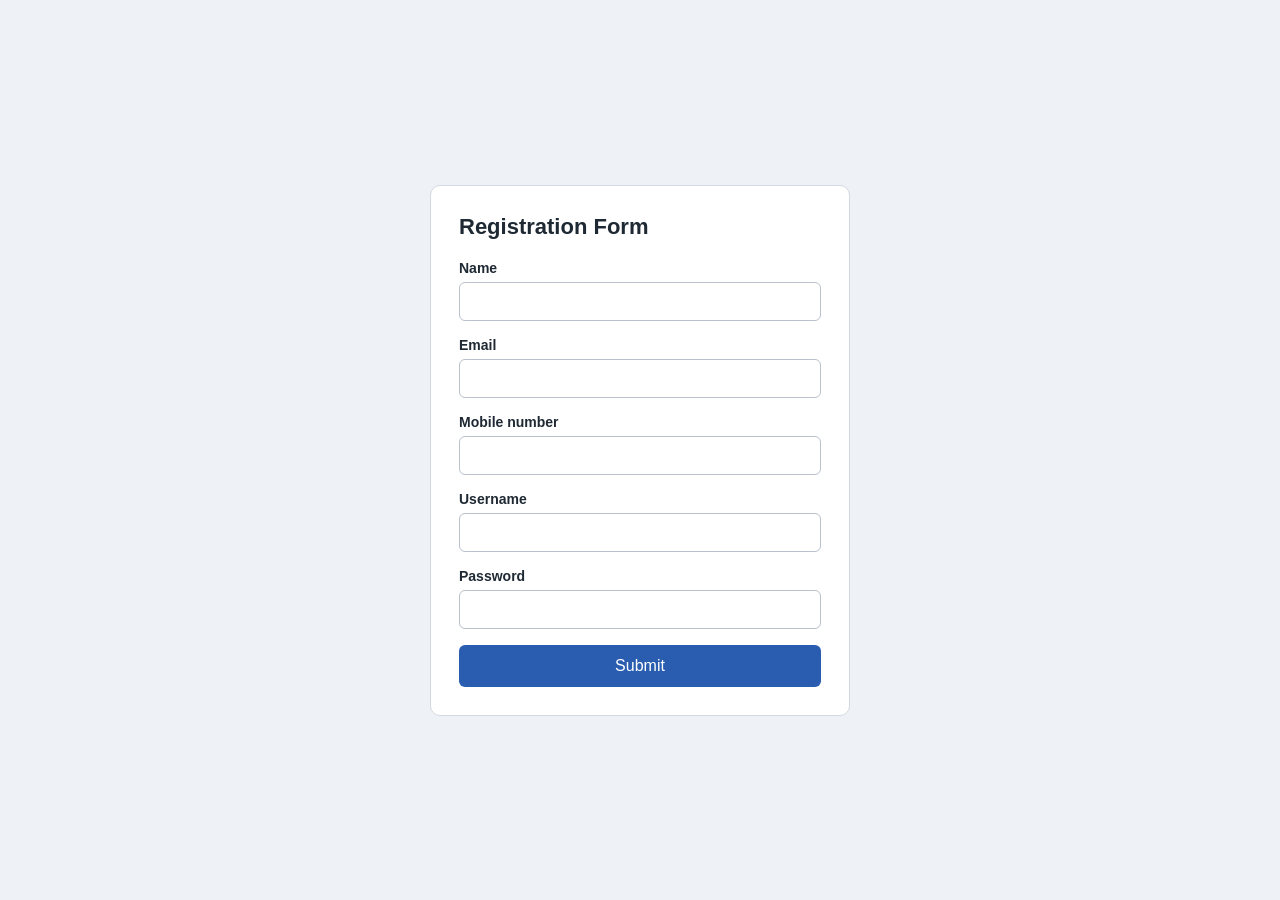
==== Html/AS 7/index.html @ 9bb26241 "Form" ====
<!DOCTYPE html>
<html lang="en">
<head>
<meta charset="utf-8">
<meta name="viewport" content="width=device-width, initial-scale=1">
<title>Registration Form Validation</title>
<style>
  * { box-sizing: border-box; }
  body {
    margin: 0;
    min-height: 100vh;
    display: flex;
    align-items: center;
    justify-content: center;
    padding: 16px;
    background: #eef1f5;
    font-family: Arial, Helvetica, sans-serif;
    color: #1f2933;
  }
  .card {
    width: 100%;
    max-width: 420px;
    background: #ffffff;
    border: 1px solid #d3d9e0;
    border-radius: 10px;
    padding: 28px;
  }
  h1 { margin: 0 0 20px; font-size: 22px; }
  .group { margin-bottom: 16px; }
  label { display: block; margin-bottom: 6px; font-weight: bold; font-size: 14px; }
  input {
    width: 100%;
    padding: 10px 12px;
    font-size: 15px;
    border: 1px solid #b8c1cc;
    border-radius: 6px;
  }
  input:focus { outline: 2px solid #2a5db0; outline-offset: 1px; }
  input.invalid { border-color: #c0392b; background: #fdf3f2; }
  button {
    width: 100%;
    padding: 12px;
    font-size: 16px;
    color: #ffffff;
    background: #2a5db0;
    border: none;
    border-radius: 6px;
    cursor: pointer;
  }
  button:hover { background: #204b91; }
</style>
</head>
<body>

<div class="card">
  <h1>Registration Form</h1>

  <!-- novalidate: the browser still checks the patterns, but our script shows the alert -->
  <form id="regForm" novalidate>

    <div class="group">
      <label for="name">Name</label>
      <input type="text" id="name" required
             pattern="[A-Za-z]+( [A-Za-z]+)*"
             title="Name cannot be empty and can contain only letters and spaces.">
    </div>

    <div class="group">
      <label for="email">Email</label>
      <input type="email" id="email" required
             pattern="[A-Za-z0-9._%+\-]+@[A-Za-z0-9\-]+(\.[A-Za-z]{2,})+"
             title="Enter a valid email address, like name@example.com.">
    </div>

    <div class="group">
      <label for="mobile">Mobile number</label>
      <input type="tel" id="mobile" required inputmode="numeric" maxlength="10"
             pattern="[0-9]{10}"
             title="Mobile number must contain exactly 10 digits.">
    </div>

    <div class="group">
      <label for="username">Username</label>
      <input type="text" id="username" required
             pattern=".*\S.*"
             title="Username cannot be empty.">
    </div>

    <div class="group">
      <label for="password">Password</label>
      <input type="password" id="password" required
             pattern="(?=.*[a-z])(?=.*[A-Z])(?=.*\d)(?=.*[^A-Za-z0-9\s]).{8,}"
             title="Password must have at least 8 characters, with an uppercase letter, a lowercase letter, a digit and a special character.">
    </div>

    <button type="submit">Submit</button>
  </form>
</div>

<script>
  var form = document.getElementById("regForm");

  form.addEventListener("submit", function (event) {
    event.preventDefault();                     

    var inputs = form.querySelectorAll("input");
    var errors = [];
    var firstBad = null;

    for (var i = 0; i < inputs.length; i++) {
      var input = inputs[i];
      var ok = input.checkValidity();           
      input.classList.toggle("invalid", !ok);
      if (!ok) {
        errors.push(input.title);               
        if (!firstBad) firstBad = input;
      }
    }

    if (errors.length > 0) {
      alert("Please fix the following:\n\n- " + errors.join("\n- "));
      firstBad.focus();
    } else {
      alert("Form submitted successfully!");
      form.reset();
    }
  });
</script>

</body>
</html>
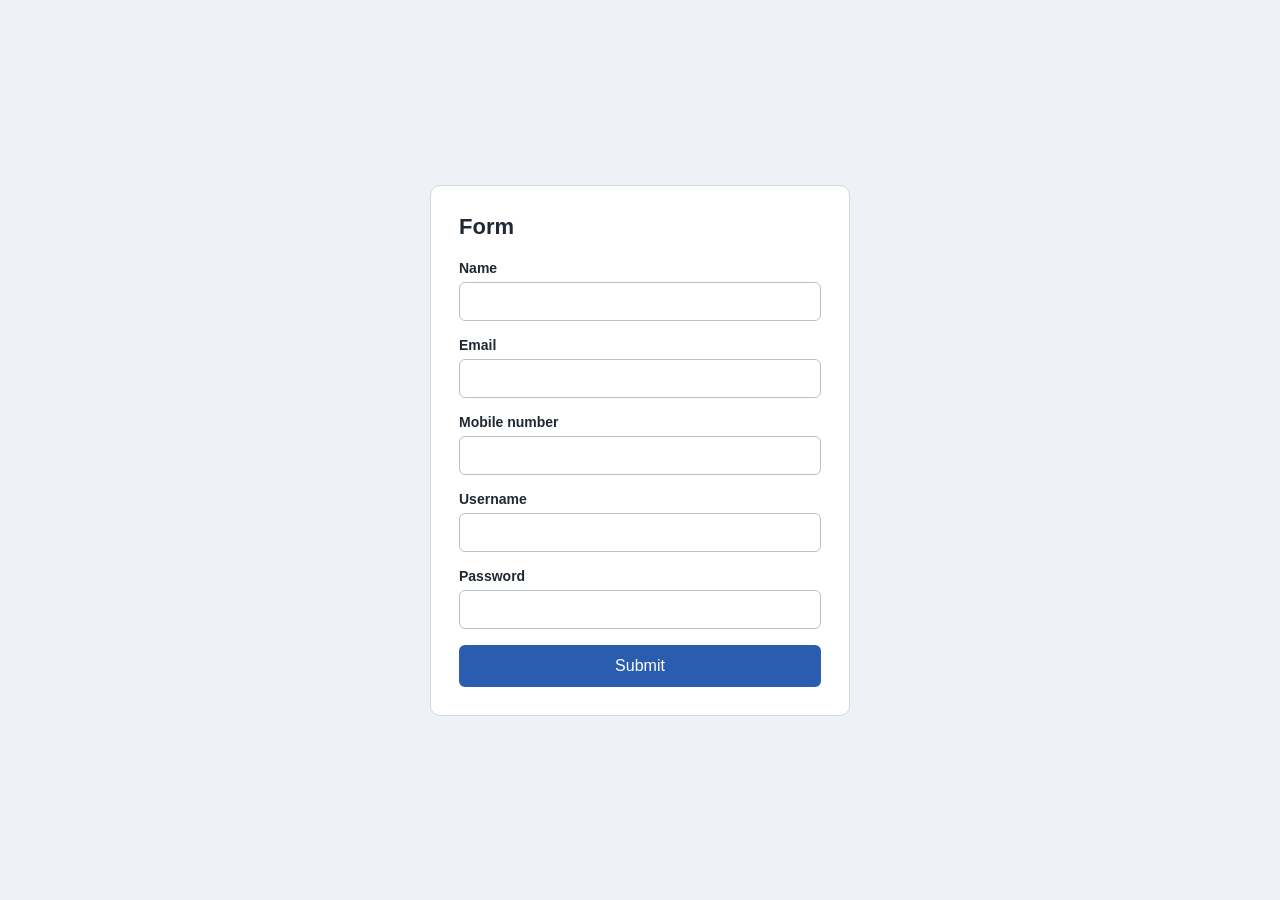
==== commit 9fa94308: "Form" ====
--- a/Html/AS 7/index.html
+++ b/Html/AS 7/index.html
@@ -53,7 +53,7 @@
 <body>
 
 <div class="card">
-  <h1>Registration Form</h1>
+  <h1>Form</h1>
 
   <!-- novalidate: the browser still checks the patterns, but our script shows the alert -->
   <form id="regForm" novalidate>
